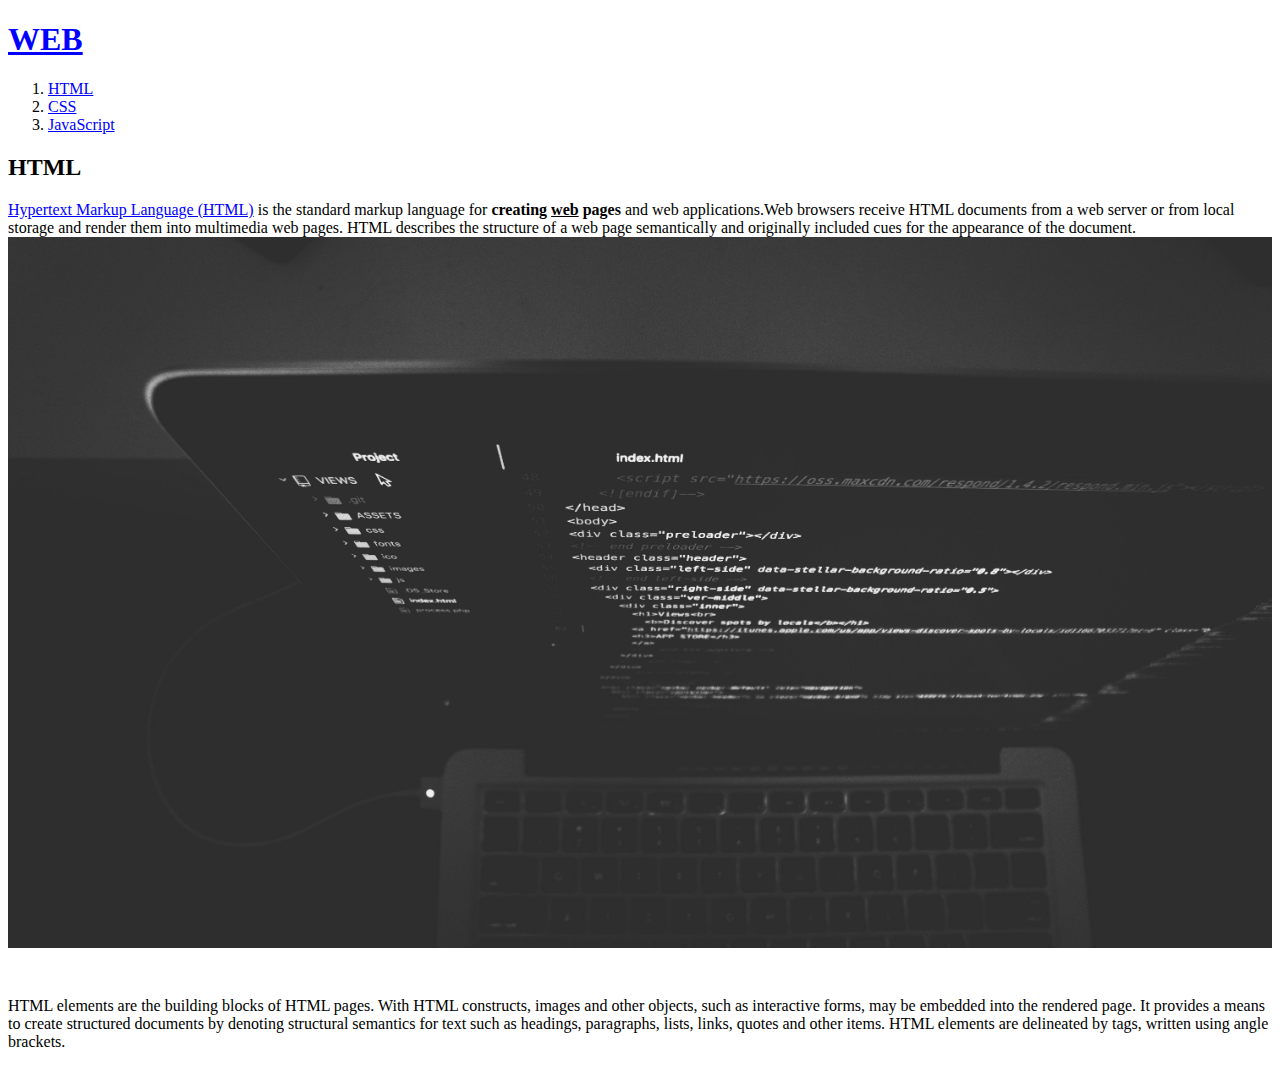
==== 1.html @ b5d514e9 "js" ====
<!doctype html>
<html>
<head>
  <title>WEB1 - HTML</title>
  <meta charset="utf-8">
  <link rel="stylesheet" href="linkcolor.css">
</head>
<body>
  <h1><a href="index.html">WEB</a></h1>
  <ol>
    <li><a href="1.html">HTML</a></li>
    <li><a href="2.html">CSS</a></li>
    <li><a href="3.html">JavaScript</a></li>
  </ol>
  <h2>HTML</h2>
  <p><a href="https://www.w3.org/TR/html5/" target="_blank" title="html5 speicification">Hypertext Markup Language (HTML)</a> is the standard markup language for <strong>creating <u>web</u> pages</strong> and web applications.Web browsers receive HTML documents from a web server or from local storage and render them into multimedia web pages. HTML describes the structure of a web page semantically and originally included cues for the appearance of the document.
  <img src="coding.jpg" width="100%">
  </p><p style="margin-top:45px;">HTML elements are the building blocks of HTML pages. With HTML constructs, images and other objects, such as interactive forms, may be embedded into the rendered page. It provides a means to create structured documents by denoting structural semantics for text such as headings, paragraphs, lists, links, quotes and other items. HTML elements are delineated by tags, written using angle brackets.
  </p>
</body>
</html>
---- linkcolor.css ----
a{ color : blue;}
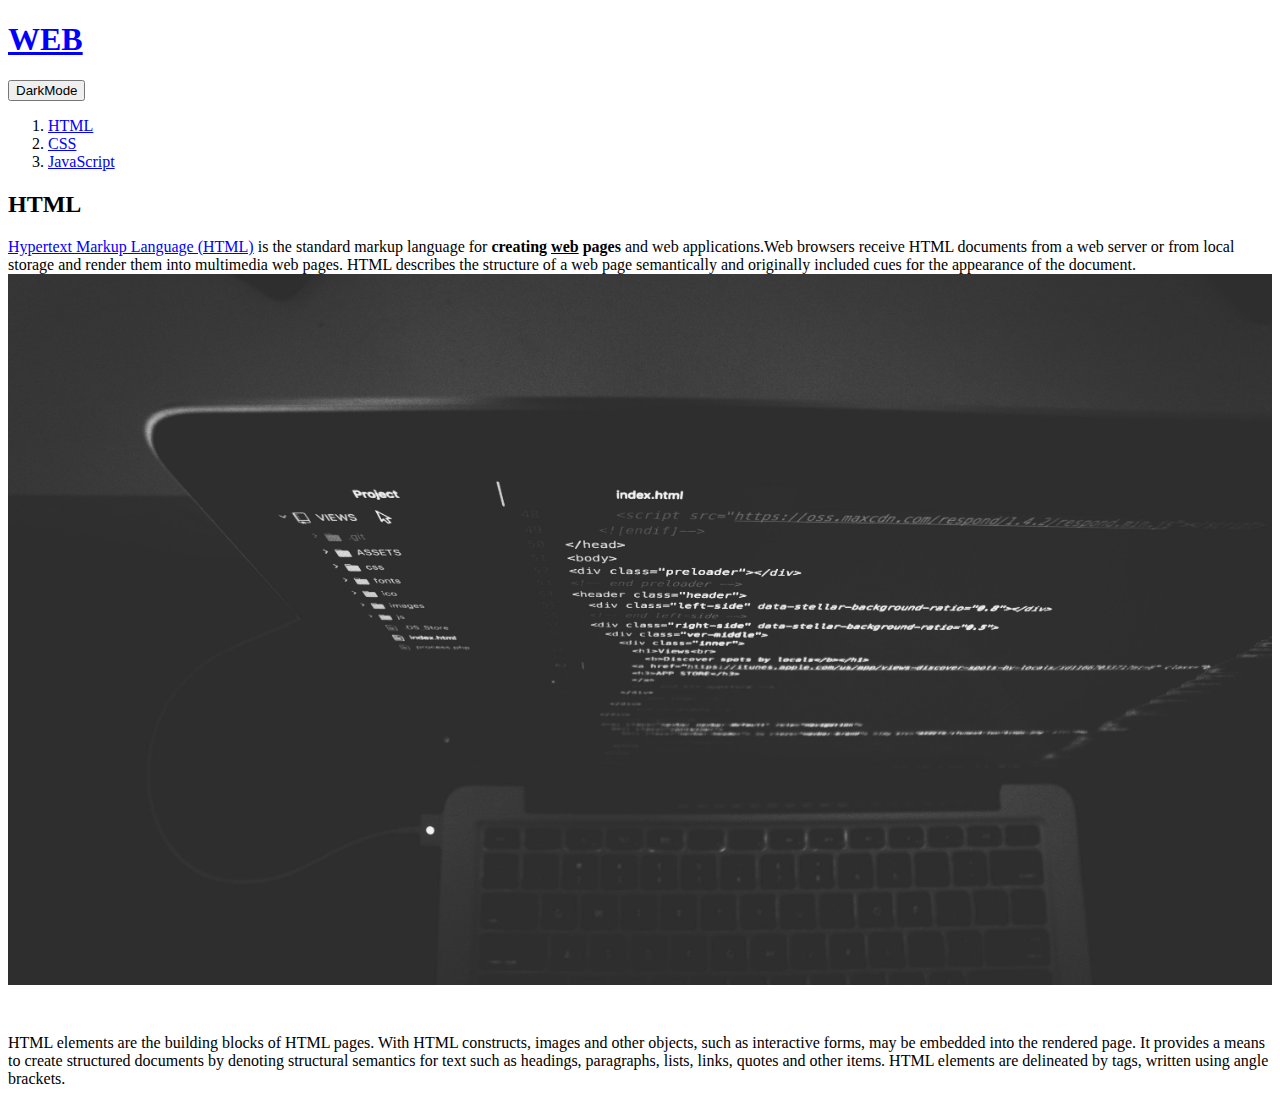
==== commit 7782a4e3: "js" ====
--- a/1.html
+++ b/1.html
@@ -4,9 +4,12 @@
   <title>WEB1 - HTML</title>
   <meta charset="utf-8">
   <link rel="stylesheet" href="linkcolor.css">
+  <script src="colors.js"> </script>
 </head>
 <body>
   <h1><a href="index.html">WEB</a></h1>
+  <input type="button" value="DarkMode" onclick=
+  "ModeHanlder(this)";> 
   <ol>
     <li><a href="1.html">HTML</a></li>
     <li><a href="2.html">CSS</a></li>
